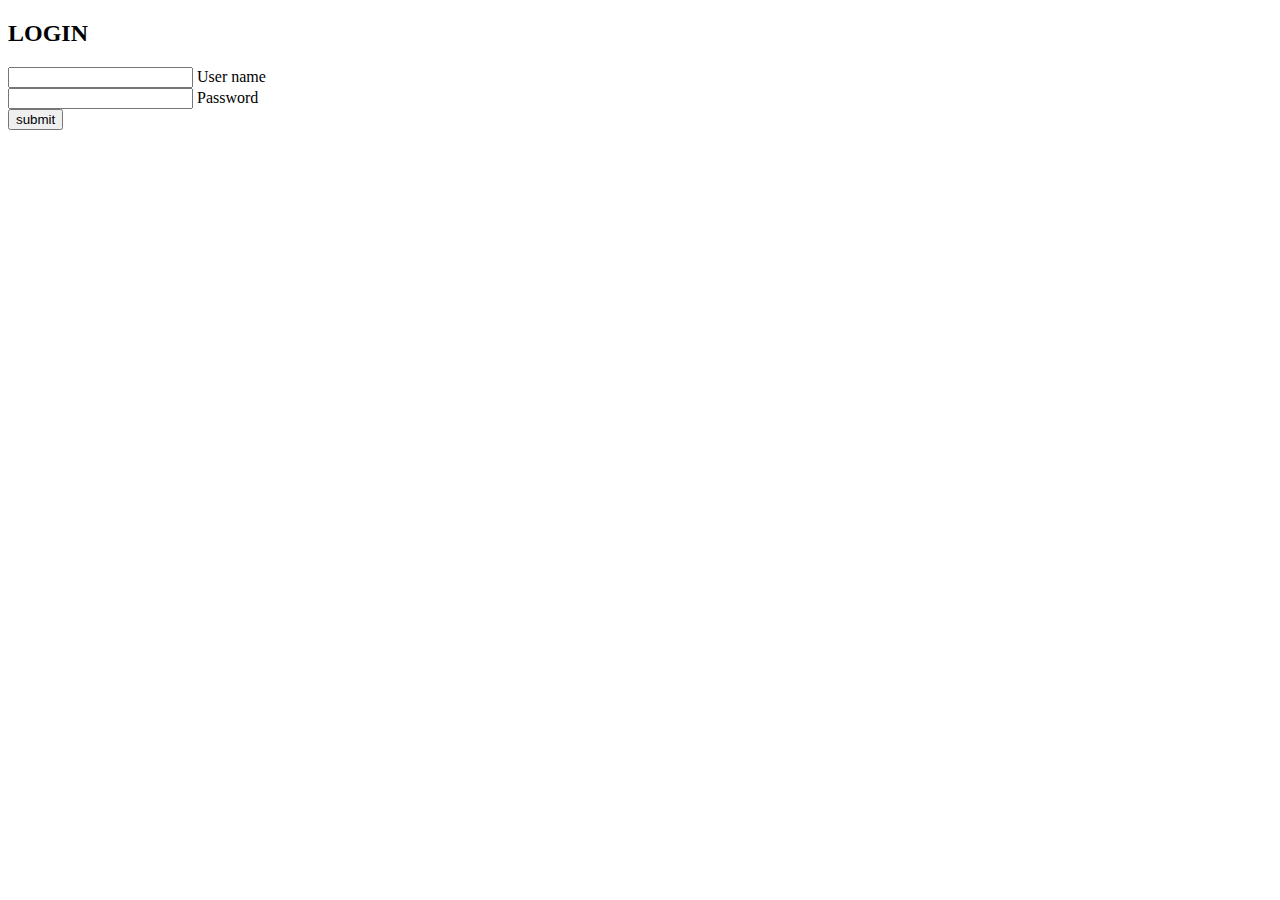
==== index.html @ 3e1c820a "add file" ====
<!DOCTYPE html>
<html lang="en">
<head>
    <meta charset="UTF-8">
    <meta http-equiv="X-UA-Compatible" content="IE=edge">
    <meta name="viewport" content="width=device-width, initial-scale=1.0">
    <title>MW</title>
    <link rel="stylesheet" href="style.css">


</head>
<body>
    <div class="login-box">
        <h2>LOGIN</h2>
        <form>
            <div class="user-box">
                <input type="text" name ="" id="email" required>
                <label>User name</label>
            </div>
            <div class="user-box">
                <input type="password" name="" id="password" required>
                <label>Password</label>
            </div>
        <!--    
         <a href="home.html">
            <span></span>
            <span></span>
            <span></span>
            <span></span>
            submit
         </a>
        -->
        <button type="submit" value="Login" class="submit-btn" onclick="auth()">
            <span></span>
            <span></span>
            <span></span>
            <span></span>
            submit
        </button>
        </form>
    </div>

    <script>
        function auth(){
            var email = document.getElementById("email").value;
            var password = document.getElementById("password").value;
            if (email == "ad" && password == "123"){
                window.location="home.html";
                alert("success");
            }
            else{
                alert("Fail");
                return;
            }
        }
    </script>
</body>
</html>
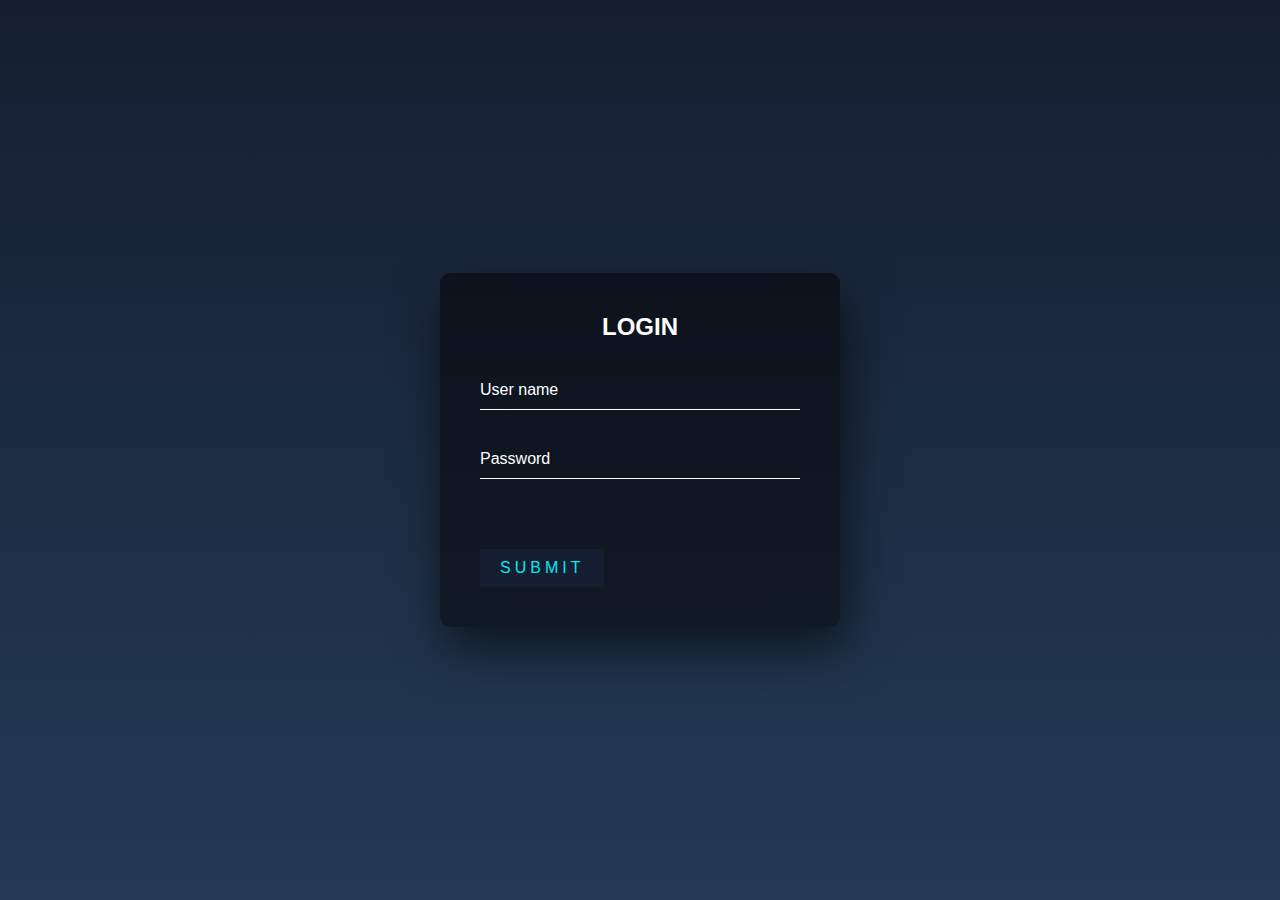
==== commit 96af4350: "update responsive" ====
--- a/index.html
+++ b/index.html
@@ -5,7 +5,7 @@
     <meta http-equiv="X-UA-Compatible" content="IE=edge">
     <meta name="viewport" content="width=device-width, initial-scale=1.0">
     <title>MW</title>
-    <link rel="stylesheet" href="style.css">
+    <link rel="stylesheet" href="css/style.css">
 
 
 </head>
--- a/css/style.css
+++ b/css/style.css
@@ -0,0 +1,174 @@
+html{
+    height: 100%;
+}
+
+body{
+    margin: 0;
+    padding: 0;
+    font-family: sans-serif;
+    background: linear-gradient(#141E30, #243b55);
+}
+
+.login-box {
+    position: absolute;
+    top: 50%;
+    left: 50%;
+    width: 400px;
+    padding: 40px;
+    transform: translate(-50%, -50%);
+    background: rgba(0, 0, 0,.5);
+    box-sizing: border-box;
+    box-shadow: 5px 20px 50px rgba(0, 0, 0, 0.6);
+    border-radius: 10px;
+}
+
+.login-box h2 {
+    margin: 0 0 30px;
+    padding: 0;
+    color: #fff;
+    text-align: center;
+}
+
+.login-box .user-box {
+    position: relative;
+}
+
+.login-box .user-box input {
+    width: 100%;
+    padding: 10px 0;
+    font-size: 16px;
+    color: #fff;
+    margin-bottom: 30px;
+    border: none;
+    border-bottom: 1px solid #fff;
+    outline:none;
+    background: transparent;
+}
+
+.login-box .user-box label {
+    position: absolute;
+    top: 0;
+    left: 0;
+    padding: 10px 0;
+    font-size: 16px;
+    color: #fff;
+    pointer-events: none;
+    transition: .5s;
+}
+
+.login-box .user-box input:focus ~ label,
+.login-box .user-box input:valid ~ label {
+    top: -20px;
+    left: 0;
+    color: #03E9f4;
+    font-size: 12px;
+}
+
+.login-box form button {
+    background-color: #141E30;
+    position: relative;
+    display: inline-block;
+    padding: 10px 20px;
+    color: #03E9f4;
+    font-size: 16px;
+    text-decoration: none;
+    text-transform: uppercase;
+    overflow: hidden;
+    transition: .5s;
+    margin-top: 40px;
+    letter-spacing: 4px;
+    border-bottom: none;
+    border-right: none;
+    border-left: none;
+    border-top: none;
+}
+
+.login-box button:hover {
+    background: #03E9f4;
+    color: #fff;
+    border-radius: 5px;
+    box-shadow: 0 0 5px #03E9f4,
+                0 0 25px #03E9f4,
+                0 0 50px #03E9f4,
+                0 0 100px #03E9f4,
+}
+
+.login-box button span {
+    position: absolute;
+    display: block;
+}
+
+.login-box button span:nth-child(1) {
+    top: 0;
+    left: -100%;
+    width: 100%;
+    height: 2px;
+    background: linear-gradient(90deg, transparent, #03E9f4);
+    animation: btn-anim1 1s linear infinite;
+}
+
+@keyframes btn-anim1 {
+    0% {
+        left: -100%;
+    }
+    50%, 100% {
+        left: 100%;
+    }
+}
+
+.login-box button span:nth-child(2) {
+    top: -100%;
+    right: 0;
+    width: 2px;
+    height: 100%;
+    background: linear-gradient(180deg, transparent,#03E9f4);
+    animation: btn-anim2 1s linear infinite;
+    animation-delay: .25s;
+}
+
+@keyframes btn-anim2 {
+    0% {
+        top: -100%;
+    }
+    50%, 100% {
+        top: 100%;
+    }
+}
+
+.login-box button span:nth-child(3){
+    bottom: 0;
+    right: -100%;
+    width: 100%;
+    height: 2px;
+    background: linear-gradient(270deg, transparent, #03E9f4);
+    animation: btn-anim3 1s linear infinite;
+    animation-delay: .5s;
+}
+
+@keyframes btn-anim3 {
+    0% {
+        right: -100%;
+    }
+    50%, 100% {
+        right: 100%;
+    }
+}
+
+.login-box button span:nth-child(4){
+    bottom: -100%;
+    left: 0;
+    width: 2px;
+    height: 100%;
+    background: linear-gradient(360deg, transparent, #03E9f4);
+    animation: btn-anim4 1s linear infinite;
+    animation-delay: .75s;
+}
+
+@keyframes btn-anim4 {
+    0% {
+        bottom: -100%;
+    }
+    50%, 100% {
+        bottom: 100%;
+    }
+}
